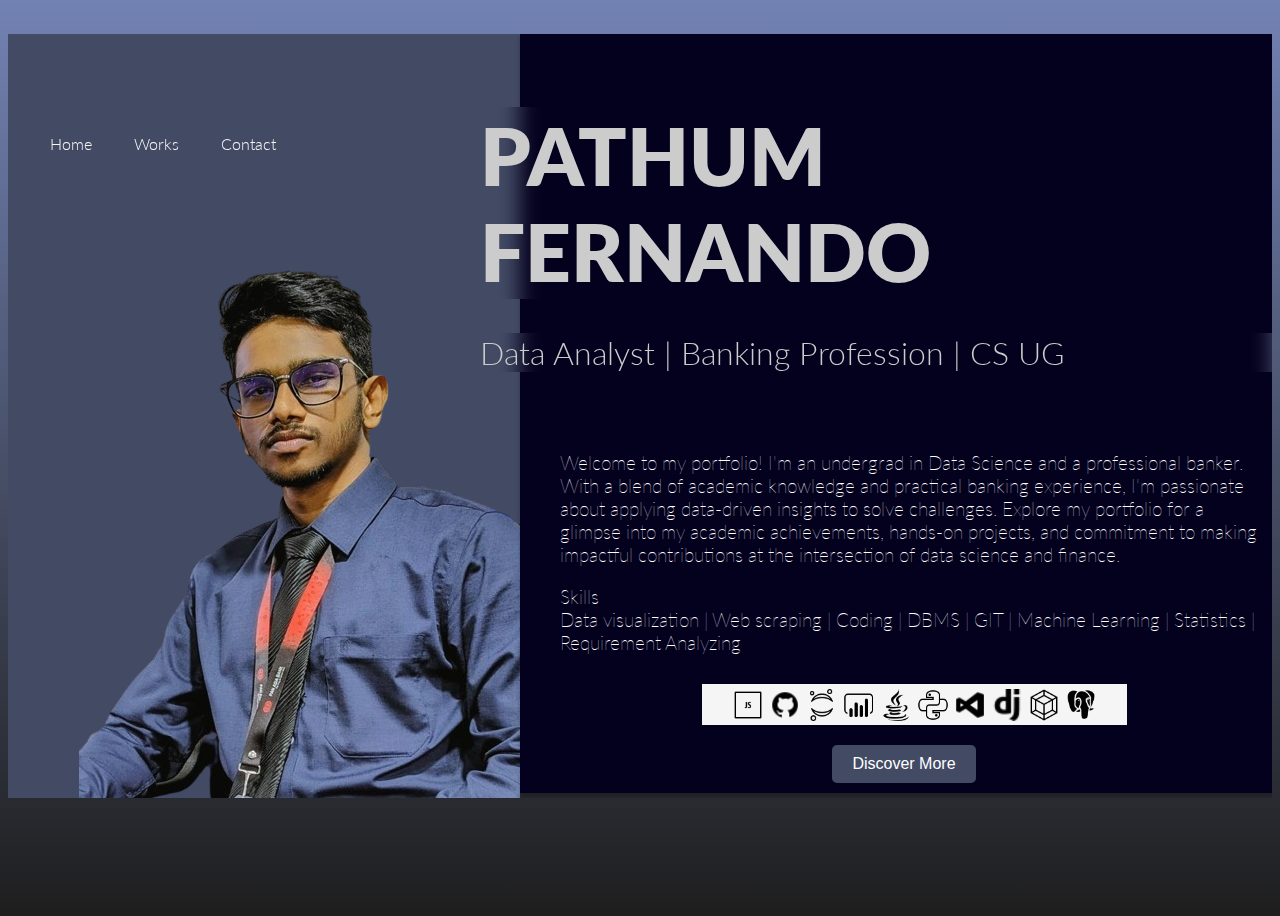
==== index.html @ 591635a4 "feat adding a nav bar" ====
<!DOCTYPE html>
<html lang="en">

<head>
    <meta charset="UTF-8">
    <meta name="viewport" content="width=device-width, initial-scale=1.0">
    <link rel="stylesheet" href="styles.css">
    <link href="https://fonts.googleapis.com/css2?family=Lato:wght@100;300;400;700;900&display=swap" rel="stylesheet">


    <title>Portfolio</title>
</head>

<body>
    <nav class="navbar">
        <a href="index.html" class="nav-item">Home</a>
        <a href="projectPage.html" class="nav-item">Works</a>
        <a href="contact.html" class="nav-item">Contact</a>
    </nav>
    
    <div class="cont">

        <div class="left_div">
            <img class="main_img" src="images/main_pic.png">
        </div>


        <div class="right_div">

            <div class="headings">
                <h1>PATHUM FERNANDO</h1>
                <h3>Data Analyst | Banking Profession | CS UG</h3>
            </div>

            <div class="right_down">
                <div class="skills">
                    <p class="disc">Welcome to my portfolio! I'm an undergrad in Data Science and a professional banker.
                        With a
                        blend of academic knowledge and practical banking experience, I'm passionate about applying
                        data-driven
                        insights to solve challenges. Explore my portfolio for a glimpse into my academic achievements,
                        hands-on
                        projects, and commitment to making impactful contributions at the intersection of data science
                        and
                        finance.</p>
                    <div class="skill_points">Skills<br>
                        Data visualization | Web scraping | Coding | DBMS | GIT | Machine Learning | Statistics |
                        Requirement
                        Analyzing</div>
                    <div class="logo_cls">
                        <img src="images/1.png" alt="">
                        <img src="images/2.png" alt="">
                        <img src="images/3.png" alt="">
                        <img src="images/5.png" alt="">
                        <img src="images/6.png" alt="">
                        <img src="images/7.png" alt="">
                        <img src="images/9.png" alt="">
                        <img src="images/10.png" alt="">
                        <img src="images/11.png" alt="">
                        <img src="images/13.png" alt="">
                    </div>
                </div>
                <a href="projectPage.html">
                    <button class="btn">Discover More</button>
                </a>


            </div>


        </div>


    </div>



</body>

</html>
---- styles.css ----
.navbar {
    display: flex;
    justify-content: flex-start;
    padding: 0.5rem 1rem;
    margin-bottom: -15vh;
    z-index: 1000;
    position: relative;
}

.nav-item {
    color: #212529;
    text-decoration: none;
    color: whitesmoke;
    margin-left: 10px;
    padding: 0.5rem 1rem;
    font-family: Lato;
    font-weight: 300;
    font-size: 1rem;
    justify-content: space-between;
    transition: background-color 0.2s ease-in-out;
}

.nav-item:hover {
    transform: scale(1.02);
    transition: all 0.3s ease-in-out;
    font-weight: 600;
    background-color: #04011e;
}


body {
    min-height: 100vh;
    background: linear-gradient(180deg, #7282B3 0%, #1E1E1E 100%);
    display: flex;
    flex-direction: column;
    justify-content: center;
    text-decoration: none;
}

.cont {
    display: grid;
    grid-template-columns: 1fr 1fr;
    justify-content: space-around;
    overflow: hidden;
}

.skills {
    color: #FFF;
    font-family: Lato;
    font-size: 1.2rem;
    margin-right: 20px;
    font-style: normal;
    font-weight: 700;
    line-height: normal;
    font-weight: 100;
    word-wrap: break-word;
}

.main_img {
    justify-content: end;
    justify-items: end;
}

.left_div {
    display: flex;
    justify-content: flex-end;
    align-items: flex-end;
    flex: 1;
    background-color: #424a64;
    max-width: 40vw;
    min-width: 40vw;
}

.right_div {
    flex: 1;
    background: #04011e;
    box-shadow: 0px 4px 4px 0px rgba(0, 0, 0, 0.25);
    max-width: 60vw;
    margin-bottom: 5px;
    margin-right: 5px;
}

.headings {
    margin-left: -60px;
    justify-content: space-around;
    align-items: center;
    padding: 20px;
}

h1 {
    flex-shrink: 0;
    font-family: Lato;
    font-size: 5rem;
    font-style: normal;
    font-weight: 800;
    line-height: normal;
    background-color: #ccc;
    background-clip: text;
    -webkit-background-clip: text;
    -webkit-text-fill-color: transparent;
    backdrop-filter: blur(10px);
}

h3 {
    width: 1060px;
    margin: -20px 0 40px 0;
    font-family: Lato;
    font-size: 2rem;
    font-style: normal;
    font-weight: 300;
    line-height: normal;
    background-color: #ccc;
    background-clip: text;
    -webkit-background-clip: text;
    -webkit-text-fill-color: transparent;
    backdrop-filter: blur(10px);
}

h1:hover,
h3:hover {
    transform: scale(1.02);
    transition: all 0.3s ease-in-out;
}

.logo_cls {
    flex-shrink: 0;
    margin-top: 30px;
    background-color: whitesmoke;
    max-width: max-content;
    padding: 5px 30px 0 30px;
}

.logo_cls img {
    width: 32px;
    height: 32px;
    flex-shrink: 0;
}

.logo_cls img:hover {
    transform: scale(1.1) translateY(-5px);
    box-shadow: 0 2px 5px rgba(0, 0, 0, 0.3);
    transition: all 0.2s ease-in-out;
}

.skills {
    padding-left: 40px;
    max-width: 60vw;
    display: flex;
    flex-direction: column;
    justify-content: center;
    align-items: center;
}

.right_down {
    display: flex;
    flex-direction: column;
    justify-content: center;
    align-items: center;
}

.prPageBody {
    background-color: #0e0d21;
    display: flex;
    flex-direction: column;
    justify-content: space-between;
    align-items: center;
}

.up{
    margin-top: -2px;
}

h2 {
    color: #FFF;
    font-family: Lato;
    font-size: 3rem;
    font-style: normal;
    font-weight: 700;
    line-height: normal;
}

.mid {
    display: grid;
    grid-template-columns: repeat(2, 1fr);
    grid-gap: 10px;
    justify-content: space-around;
    align-items: center;
}

.p1,
.p2,
.p3,
.p4 {
    display: block;
    margin: 0 auto;
    justify-content: space-between;
    background-color: #59617F;
    min-width: 40vw;
    min-height: 80vh;
    margin: 30px;
    padding: 30px;
}

.p4:hover,
.p2:hover,
.p3:hover,
.p1:hover {
    transform: scale(1.1) translateY(-5px);
    background-color: #424a64;
    box-shadow: 0 2px 5px rgba(0, 0, 0, 0.3);
    transition: all 0.5s ease-in-out;
}

.p1 img,
.p2 img,
.p3 img,
.p4 img {
    max-width: 30vw;
    padding-left: 5vw;
    padding-bottom: 20px;
}

.p1 img:hover,
.p2 img:hover,
.p3 img:hover,
.p4 img:hover {
    transform: scale(1.1) translateY(-5px);
    background-color: #424a64;
    box-shadow: 0 2px 5px rgba(0, 0, 0, 0.3);
    transition: all 0.5s ease-in-out;
}

.text {
    display: flex;
    flex-direction: column;
    justify-content: space-between;
}

.titleText {
    color: #FFF;
    font-family: Lato;
    font-size: 1.3rem;
    font-style: normal;
    font-weight: 500;
    line-height: normal;
    margin-bottom: 10px;
}

.descText {
    color: #FFF;
    font-family: Lato;
    font-size: 1rem;
    font-style: normal;
    font-weight: 300;
    line-height: normal;
}

.descText2 {
    color: #FFF;
    font-family: Lato;
    font-style: normal;
    font-weight: 300;
    line-height: normal;
    font-size: .8;
    margin-top: 10px;
}

.btn2,
.btn {
    background-color: #424a64;
    color: #fff;
    padding: 10px 20px;
    border: none;
    border-radius: 5px;
    font-size: 16px;
    cursor: pointer;
    min-width: 10vw;
    transition: all 0.2s ease-in-out;
    margin: 20px 0 10px 0;
}

.btn2:hover,
.btn:hover {
    background-color: #7282B3;
}

.btn2:active {
    transform: scale(0.95);
}

form {
    background-color: #0e0d21;
    padding: 30px;
    border-radius: 10px;
    box-shadow: 0px 2px 5px rgba(0, 0, 0, 0.1);
    width: 400px;
    color: whitesmoke;
    display: flex;
    flex-direction: column;
    justify-content: center;
}

label {
    margin-bottom: 5px;
    display: block;
}

input[type="text"],
input[type="email"],
textarea {
    width: 100%;
    padding: 10px;
    border: 1px solid #ccc;
    border-radius: 5px;
    margin-bottom: 10px;
    box-sizing: border-box;
}

.main_contact {
    display: grid;
    grid-template-columns: 1fr 1fr;
    justify-content: space-around;
    padding: 10vw;
}

.right_part_contact {
    margin-left: 5vw;
    display: flex;
    color: #FFF;
    font-family: Lato;
    font-size: 1.3rem;
    font-style: normal;
    font-weight: 300;
    line-height: normal;
    justify-content: space-between;
}

.right_part_contact a {
    text-decoration: none;
}

.right_part_contact img {
    margin: 0px 5px -5px 0px;
}

.texr_part {
    display: flex;
    flex-direction: column;
}

.social_logo_part {
    flex-shrink: 0;
    margin-top: 30px;
    background-color: whitesmoke;
    max-width: max-content;
    max-height: 45px;
    padding: 5px 30px 0 30px;
}

.social_logo_part img {
    width: 32px;
    height: 32px;
    flex-shrink: 0;
    margin: 3px;
}

.social_logo_part img:hover {
    transform: scale(1.1) translateY(-5px);
    box-shadow: 0 2px 5px rgba(0, 0, 0, 0.3);
    transition: all 0.2s ease-in-out;
}

.right_part_contact {
    display: flex;
    flex-direction: column;
    justify-content: center;
    align-items: flex-start;
}

.gmail img,
.wp img {
    width: 32px;
    height: 32px;
    flex-shrink: 0;
}


@media only screen and (max-width: 768px) {


    body {
        max-width: 100vw;
    }

    .left_div {
        display: none;
    }

    .right_div {
        width: 100%;
        display: flexbox;
        min-width: 100vw;
    }

    .headings {
        display: block;
        max-width: 90vw;
        margin: 10px;
    }

    h1 {
        font-size: 2rem;
    }

    h3 {
        font-size: 1rem;
        font-weight: 500;
    }

    .disc {
        justify-content: flex-end;
    }

    .mid {
        display: block;
        margin: 10px;
        justify-content: center;
        align-items: center;
    }

    .mid img {
        min-width: 70vw;
    }

    .main_contact {
        display: flex;
        flex-direction: column;
        margin: 20px;
        max-width: 90vw;
        justify-content: center;
        align-items: center;
    }

    form {
        margin: 30px;
        max-width: 70vw;
    }

    .right_part_contact {
        display: flex;
        flex-direction: co;
        justify-content: center;
        align-items: center;
        align-content: center;
        font-size: .8rem;
    }

    .social_logo_part {
        display: inline-block;
        background-color: #ccc;
        max-width: 100vw;
        padding: 5px 15px 5px 15px;
        max-height: 100vh;
    }

    .text_part {
        color: whitesmoke;
        font-weight: 500;
        font-size: .9rem;
        text-decoration: none;
        min-width: 80vw;
        margin-bottom: 30px 0 30px 0;
    }

    .down {
        margin-left: 10px;
    }

    .navbar{
        margin: 0;
        justify-content: center;
    }
}
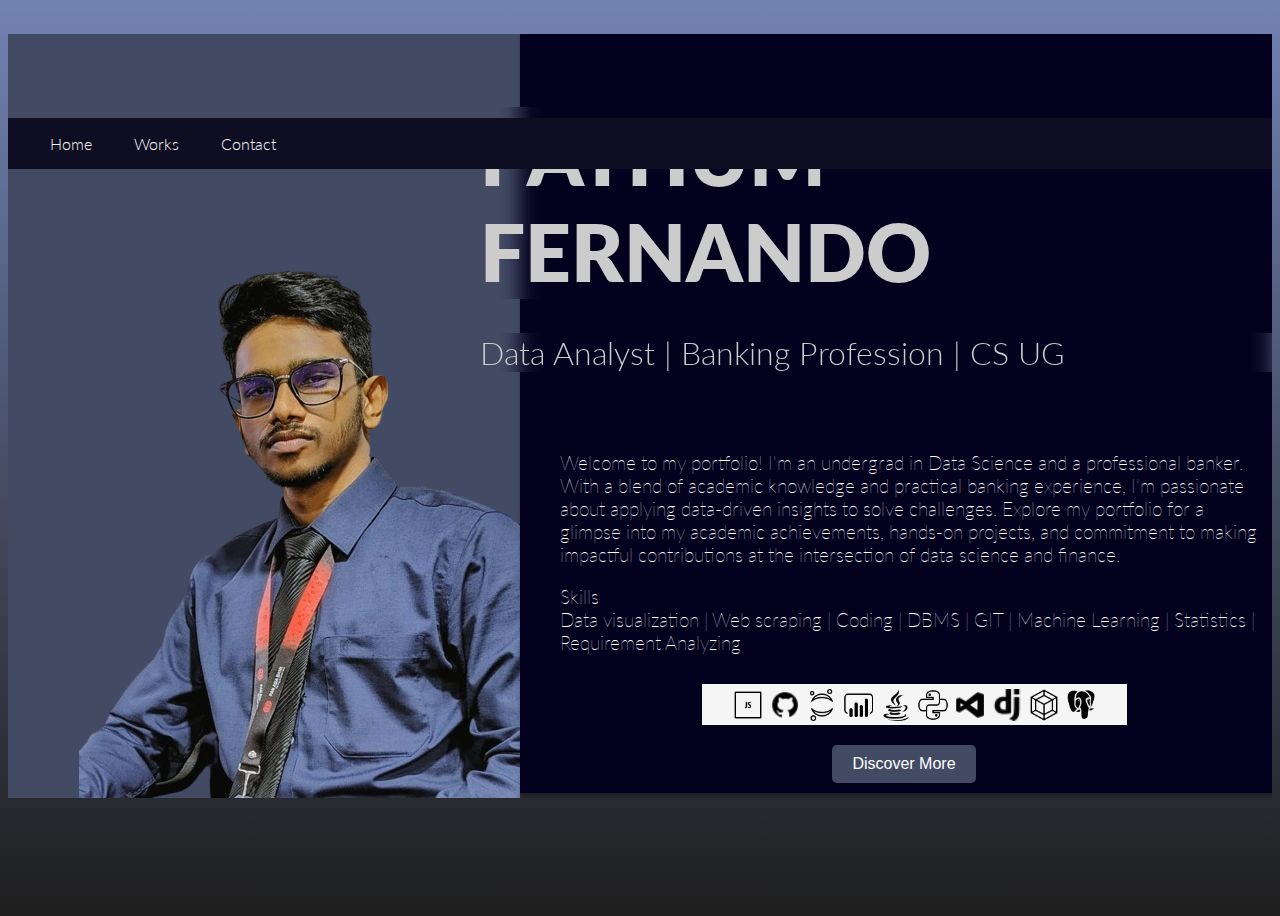
==== commit fcd02e44: "nav bar clr" ====
--- a/index.html
+++ b/index.html
@@ -12,7 +12,7 @@
 </head>
 
 <body>
-    <nav class="navbar">
+    <nav class="navbar" style="background-color: #0e0d21;">
         <a href="index.html" class="nav-item">Home</a>
         <a href="projectPage.html" class="nav-item">Works</a>
         <a href="contact.html" class="nav-item">Contact</a>
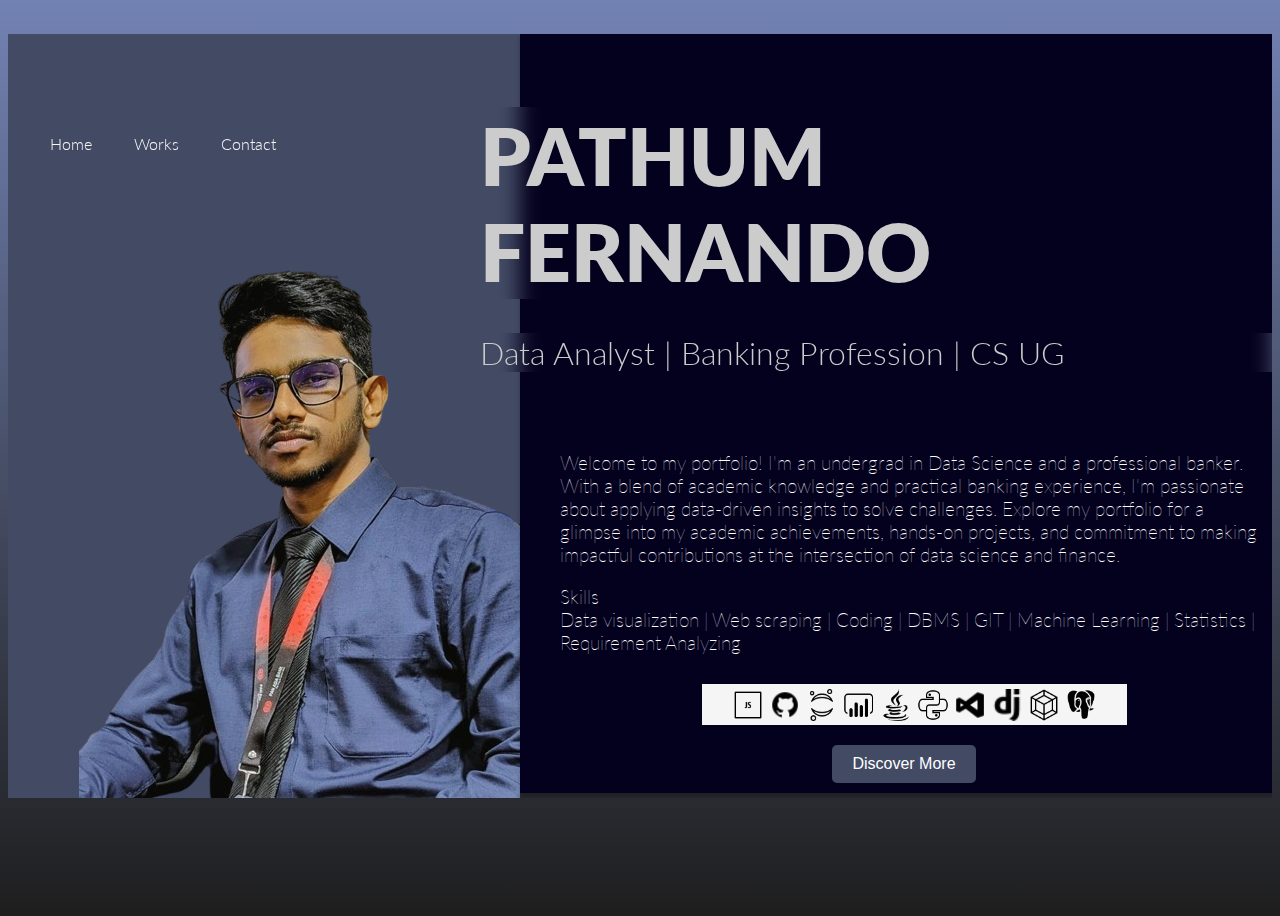
==== commit 1ef239ad: "restylings" ====
--- a/index.html
+++ b/index.html
@@ -12,7 +12,7 @@
 </head>
 
 <body>
-    <nav class="navbar" style="background-color: #0e0d21;">
+    <nav class="navbar">
         <a href="index.html" class="nav-item">Home</a>
         <a href="projectPage.html" class="nav-item">Works</a>
         <a href="contact.html" class="nav-item">Contact</a>
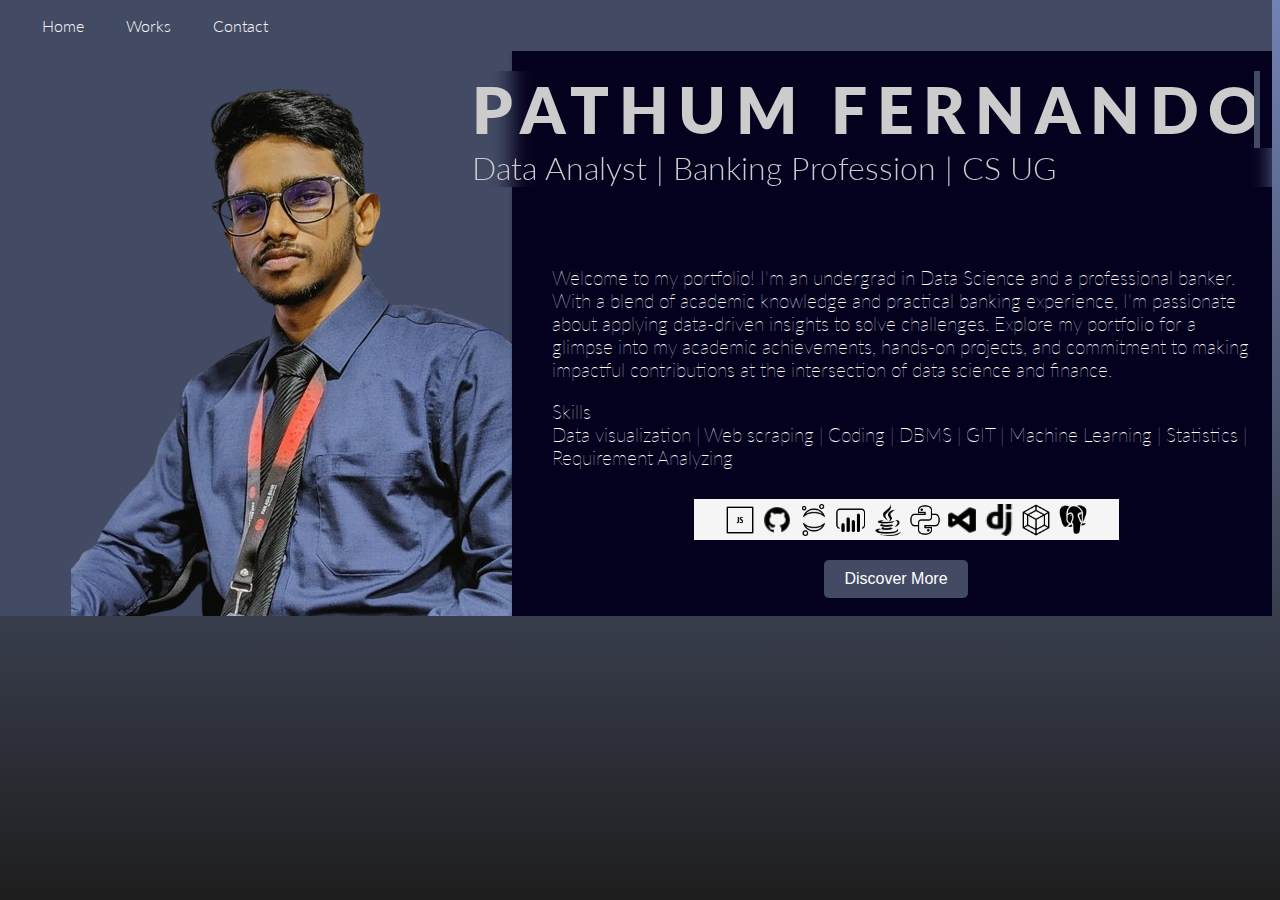
==== commit 4bf4a2cb: "animetions" ====
--- a/index.html
+++ b/index.html
@@ -12,7 +12,7 @@
 </head>
 
 <body>
-    <nav class="navbar">
+    <nav class="navbar" id="nvv">
         <a href="index.html" class="nav-item">Home</a>
         <a href="projectPage.html" class="nav-item">Works</a>
         <a href="contact.html" class="nav-item">Contact</a>
--- a/styles.css
+++ b/styles.css
@@ -2,9 +2,9 @@
     display: flex;
     justify-content: flex-start;
     padding: 0.5rem 1rem;
-    margin-bottom: -15vh;
     z-index: 1000;
     position: relative;
+    background-color: #424a64;
 }
 
 .nav-item {
@@ -28,20 +28,23 @@
 }
 
 
-body {
+body { 
     min-height: 100vh;
     background: linear-gradient(180deg, #7282B3 0%, #1E1E1E 100%);
     display: flex;
-    flex-direction: column;
-    justify-content: center;
+    margin-left: 0;
+    margin-top: 0;
+    flex-direction: column;
+    justify-content: flex-start;
     text-decoration: none;
+    margin-bottom: 0;
 }
 
 .cont {
     display: grid;
     grid-template-columns: 1fr 1fr;
     justify-content: space-around;
-    overflow: hidden;
+    overflow-x: hidden;
 }
 
 .skills {
@@ -76,7 +79,6 @@
     background: #04011e;
     box-shadow: 0px 4px 4px 0px rgba(0, 0, 0, 0.25);
     max-width: 60vw;
-    margin-bottom: 5px;
     margin-right: 5px;
 }
 
@@ -85,12 +87,14 @@
     justify-content: space-around;
     align-items: center;
     padding: 20px;
+    z-index: 1000;
+    position: relative;
 }
 
 h1 {
     flex-shrink: 0;
     font-family: Lato;
-    font-size: 5rem;
+    font-size: 4rem;
     font-style: normal;
     font-weight: 800;
     line-height: normal;
@@ -103,7 +107,7 @@
 
 h3 {
     width: 1060px;
-    margin: -20px 0 40px 0;
+    margin: 0px 0 40px 0;
     font-family: Lato;
     font-size: 2rem;
     font-style: normal;
@@ -115,6 +119,28 @@
     -webkit-text-fill-color: transparent;
     backdrop-filter: blur(10px);
 }
+
+.headings h1 {
+    overflow: hidden; /* Ensures the content is not revealed until the animation */
+    border-right: .10em solid #424a64; /* The typwriter cursor */
+    white-space: nowrap; /* Keeps the content on a single line */
+    margin: 0 auto; /* Centers the text */
+    letter-spacing: .15em; /* Adjust as needed */
+    animation: typing 2.5s steps(40, end), blink-caret .75s step-end infinite;
+ }
+
+ /* The typing effect */
+ @keyframes typing {
+    from { width: 0 }
+    to { width: 100% }
+ }
+
+ /* The typewriter cursor effect */
+ @keyframes blink-caret {
+    from, to { border-color: transparent }
+    50% { border-color: #424a64; }
+ }
+
 
 h1:hover,
 h3:hover {
@@ -166,7 +192,7 @@
     align-items: center;
 }
 
-.up{
+.up {
     margin-top: -2px;
 }
 
@@ -187,9 +213,7 @@
     align-items: center;
 }
 
-.p1,
-.p2,
-.p3,
+
 .p4 {
     display: block;
     margin: 0 auto;
@@ -201,28 +225,21 @@
     padding: 30px;
 }
 
-.p4:hover,
-.p2:hover,
-.p3:hover,
-.p1:hover {
+
+.p4:hover:hover {
     transform: scale(1.1) translateY(-5px);
     background-color: #424a64;
     box-shadow: 0 2px 5px rgba(0, 0, 0, 0.3);
     transition: all 0.5s ease-in-out;
 }
 
-.p1 img,
-.p2 img,
-.p3 img,
 .p4 img {
     max-width: 30vw;
     padding-left: 5vw;
     padding-bottom: 20px;
 }
 
-.p1 img:hover,
-.p2 img:hover,
-.p3 img:hover,
+
 .p4 img:hover {
     transform: scale(1.1) translateY(-5px);
     background-color: #424a64;
@@ -390,10 +407,27 @@
 
     body {
         max-width: 100vw;
+        font-family: Arial, Helvetica, sans-serif;
+    }
+    
+    .cont {
+        display: flex;
+        justify-content: center;
+        align-items: center;
+        flex-direction: column;
     }
 
     .left_div {
+        max-width: 70vw;
+        max-height: 70vh;
+        background-color: inherit;
+        justify-content: center;
         display: none;
+    }
+
+    .left_div img {
+        border-radius: 458px;
+        background: url(<path-to-image>), #7282B3 50% / cover no-repeat;
     }
 
     .right_div {
@@ -409,16 +443,47 @@
     }
 
     h1 {
-        font-size: 2rem;
+        font-family: Arial, Helvetica, sans-serif;
+        font-size: 1.8rem;
+        overflow-x: scroll;
     }
 
     h3 {
+        font-family: Arial, Helvetica, sans-serif;
+
         font-size: 1rem;
         font-weight: 500;
     }
 
+    .p4{
+        padding: 20px;
+        min-height: inherit;
+    }
+
+    .p4 img{
+        margin: 5px 2px 5px 0;
+        padding: 0;
+    }
+
+    .skills {
+        font-family: Arial, Helvetica, sans-serif;
+        margin: 0;
+        padding: 0;
+    }
+
+    .skill_points {
+        min-width: 80vw;
+        font-weight: 200;
+    }
+
     .disc {
         justify-content: flex-end;
+        min-width: 80vw;
+        font-weight: 400;
+    }
+
+    .logo_cls {
+        min-width: 50vw;
     }
 
     .mid {
@@ -448,7 +513,7 @@
 
     .right_part_contact {
         display: flex;
-        flex-direction: co;
+        flex-direction: column;
         justify-content: center;
         align-items: center;
         align-content: center;
@@ -472,11 +537,7 @@
         margin-bottom: 30px 0 30px 0;
     }
 
-    .down {
-        margin-left: 10px;
-    }
-
-    .navbar{
+    .navbar {
         margin: 0;
         justify-content: center;
     }
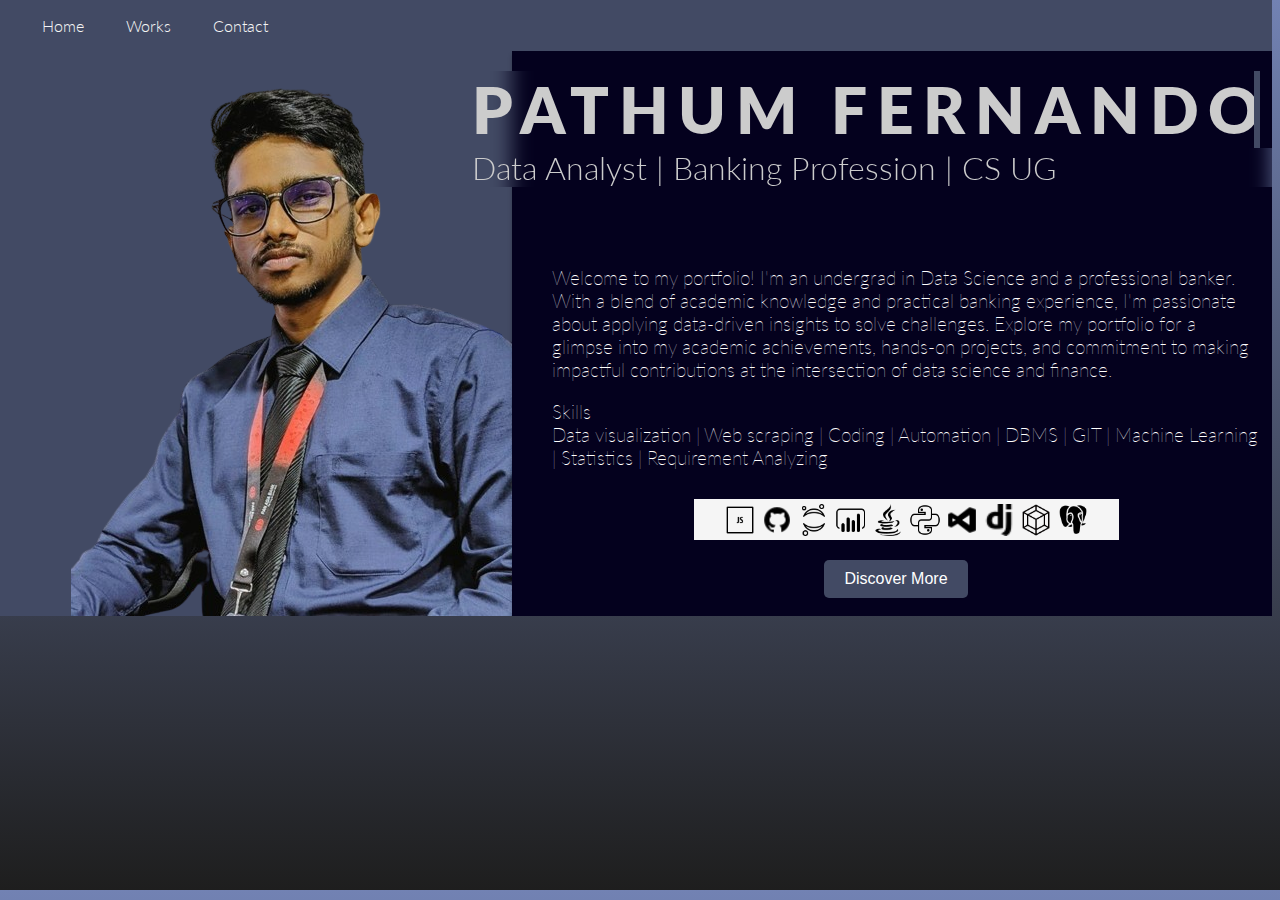
==== commit 962728d0: "update skills" ====
--- a/index.html
+++ b/index.html
@@ -44,7 +44,7 @@
                         and
                         finance.</p>
                     <div class="skill_points">Skills<br>
-                        Data visualization | Web scraping | Coding | DBMS | GIT | Machine Learning | Statistics |
+                        Data visualization | Web scraping | Coding | Automation | DBMS | GIT | Machine Learning | Statistics |
                         Requirement
                         Analyzing</div>
                     <div class="logo_cls">
--- a/styles.css
+++ b/styles.css
@@ -37,7 +37,7 @@
     flex-direction: column;
     justify-content: flex-start;
     text-decoration: none;
-    margin-bottom: 0;
+    margin-bottom: -10px;
 }
 
 .cont {
@@ -444,13 +444,13 @@
 
     h1 {
         font-family: Arial, Helvetica, sans-serif;
-        font-size: 1.8rem;
+        font-size: 6vw;
+        margin-bottom: 5px;
         overflow-x: scroll;
     }
 
     h3 {
         font-family: Arial, Helvetica, sans-serif;
-
         font-size: 1rem;
         font-weight: 500;
     }
@@ -477,8 +477,10 @@
     }
 
     .disc {
-        justify-content: flex-end;
+        justify-content: center;
         min-width: 80vw;
+        text-align: start;
+        align-items: center;
         font-weight: 400;
     }
 
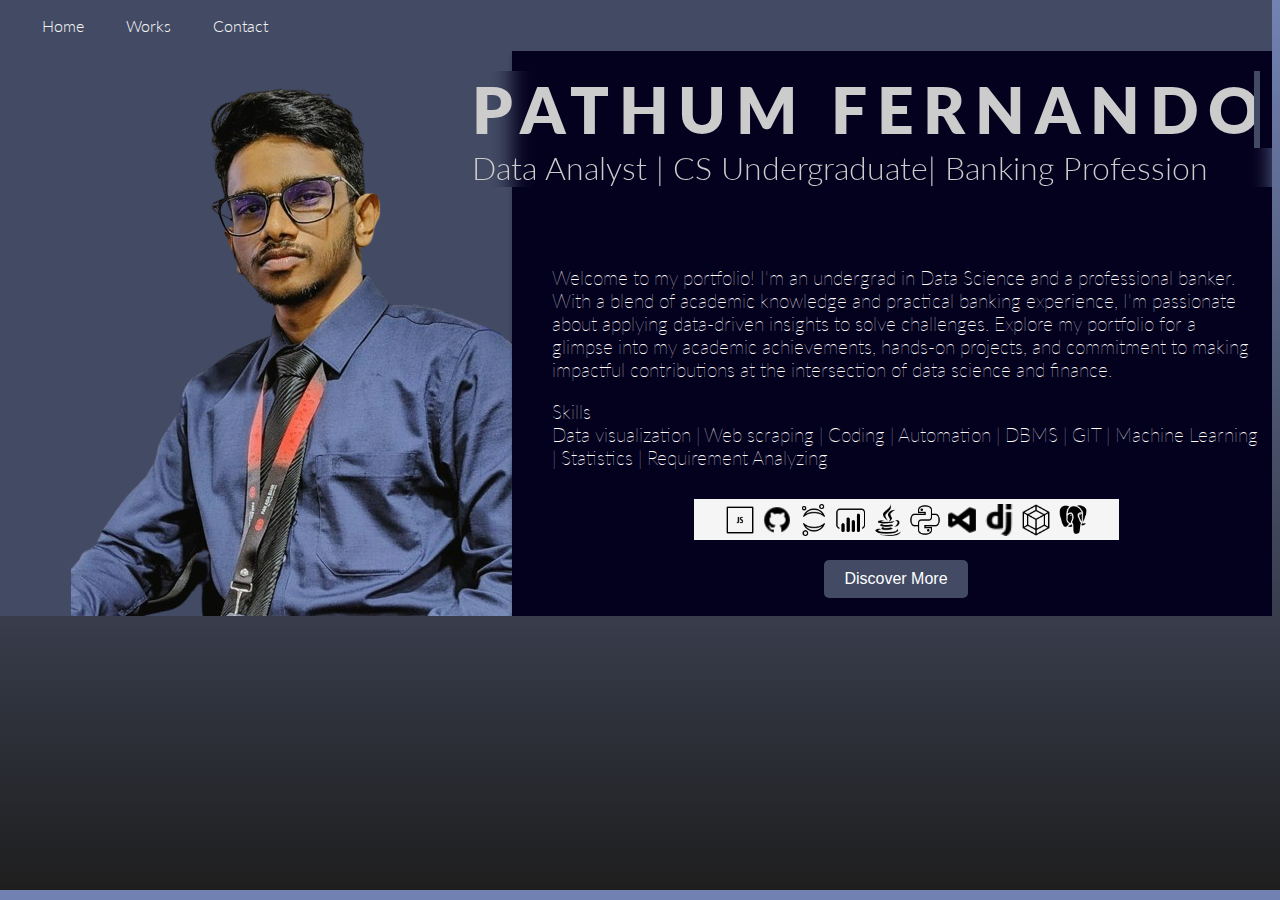
==== commit bbe4277d: "Updating projects" ====
--- a/index.html
+++ b/index.html
@@ -29,7 +29,7 @@
 
             <div class="headings">
                 <h1>PATHUM FERNANDO</h1>
-                <h3>Data Analyst | Banking Profession | CS UG</h3>
+                <h3>Data Analyst | CS Undergraduate| Banking Profession</h3>
             </div>
 
             <div class="right_down">
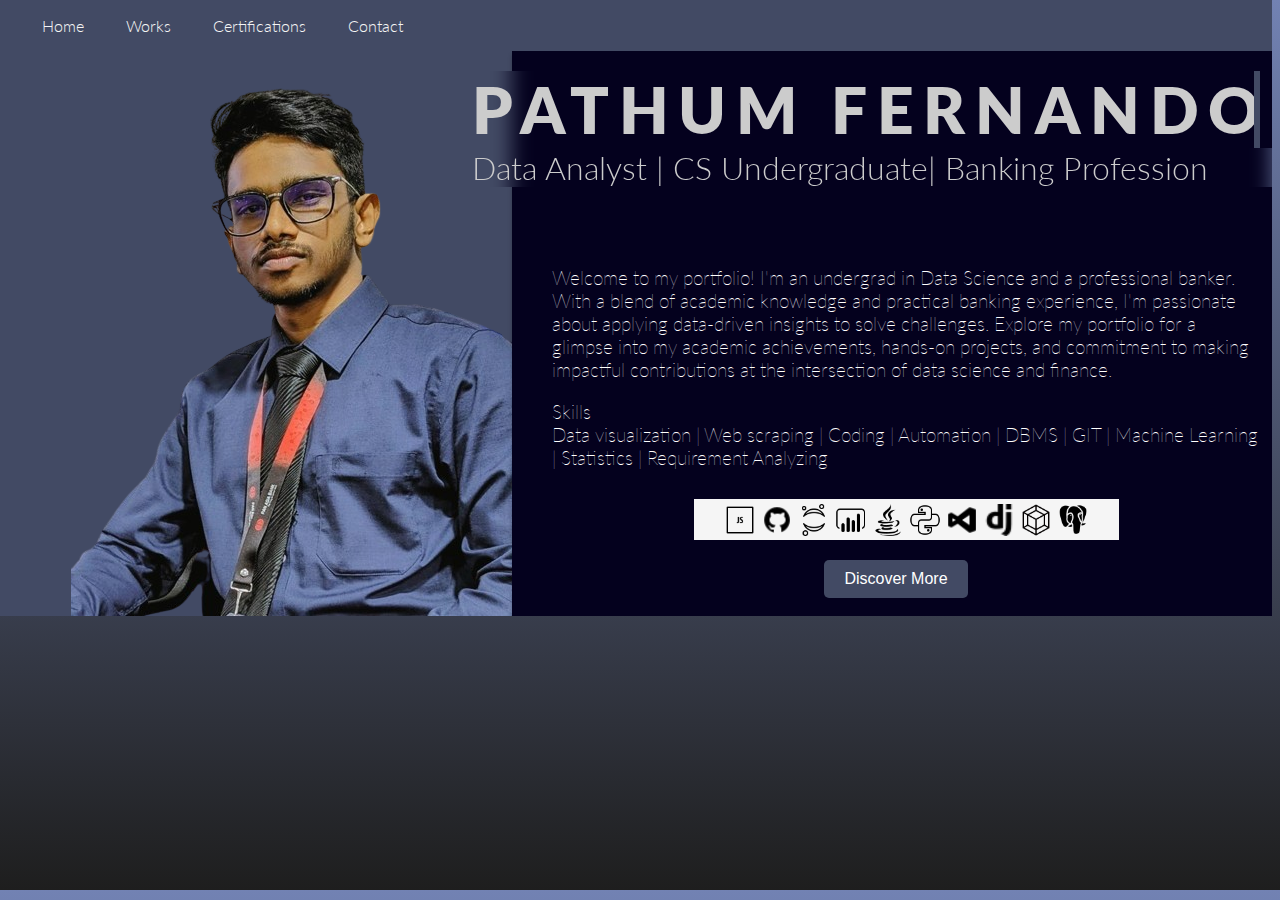
==== commit 63635d76: "Adding certificates" ====
--- a/index.html
+++ b/index.html
@@ -15,7 +15,9 @@
     <nav class="navbar" id="nvv">
         <a href="index.html" class="nav-item">Home</a>
         <a href="projectPage.html" class="nav-item">Works</a>
+        <a href="certificates.html" class="nav-item">Certifications</a>
         <a href="contact.html" class="nav-item">Contact</a>
+
     </nav>
     
     <div class="cont">
--- a/styles.css
+++ b/styles.css
@@ -255,6 +255,8 @@
 
 .titleText {
     color: #FFF;
+    background-color: #0e0d21;
+     padding: 30px;
     font-family: Lato;
     font-size: 1.3rem;
     font-style: normal;
@@ -270,6 +272,20 @@
     font-style: normal;
     font-weight: 300;
     line-height: normal;
+}
+
+
+.certi_link{
+    color: white;
+    font-weight: 400;
+    background-color: #7282B3;
+    margin-top: 50px;
+    border-radius: 5px;
+    padding: 3px 10px 3px 10px;
+    text-decoration: none;
+    &:hover{
+        color:#0e0d21;
+}
 }
 
 .descText2 {
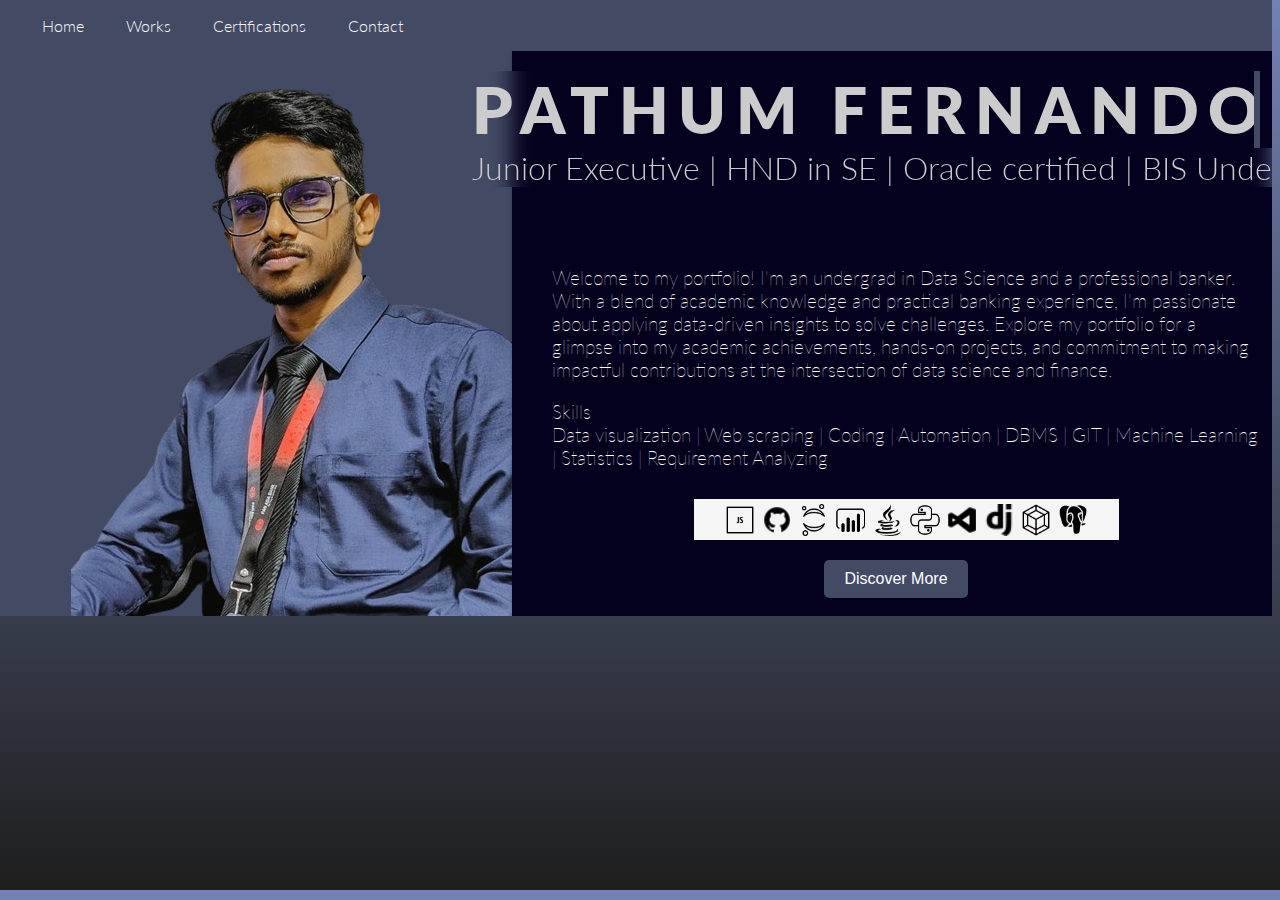
==== commit 58cf8fe9: "change text" ====
--- a/index.html
+++ b/index.html
@@ -31,7 +31,7 @@
 
             <div class="headings">
                 <h1>PATHUM FERNANDO</h1>
-                <h3>Data Analyst | CS Undergraduate| Banking Profession</h3>
+                <h3>Junior Executive | HND in SE | Oracle certified | BIS Undergraduate</h3>
             </div>
 
             <div class="right_down">
--- a/styles.css
+++ b/styles.css
@@ -89,6 +89,18 @@
     padding: 20px;
     z-index: 1000;
     position: relative;
+}
+
+.githubLink{
+    color: #ffffff;
+    text-decoration: none;
+    font-family: Lato;
+    background-color: #424a64;
+    padding: 5px 10px 5px 10px;
+    border-radius: 5px;
+    font-size: .8rem;
+    font-style: normal;
+    font-weight: 800;
 }
 
 h1 {
@@ -260,7 +272,7 @@
     font-family: Lato;
     font-size: 1.3rem;
     font-style: normal;
-    font-weight: 500;
+    font-weight: bolder;
     line-height: normal;
     margin-bottom: 10px;
 }
